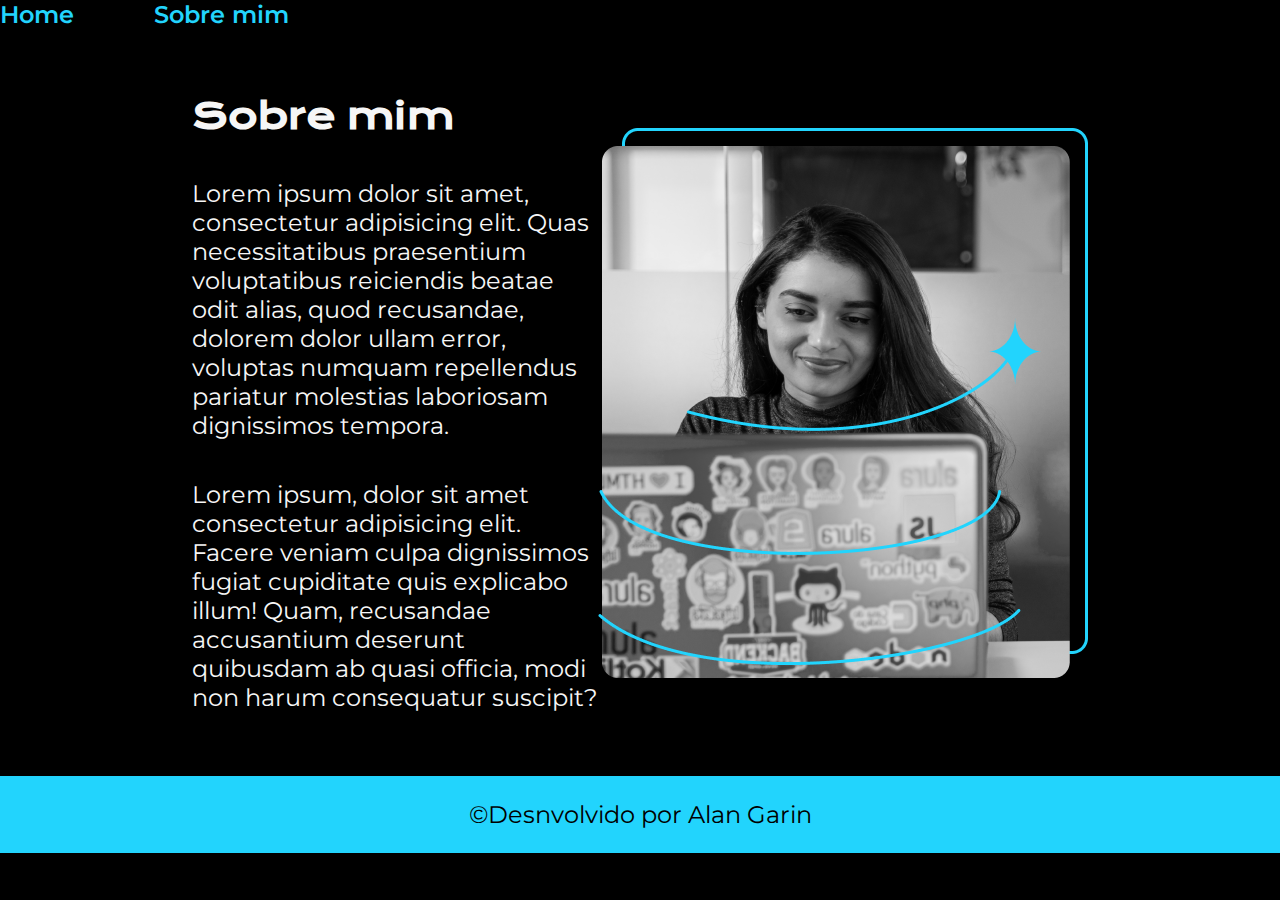
==== about.html @ f28eaf35 "Criei a segunda página." ====
<!DOCTYPE html>
<html lang="pt-br">

<head>
    <meta charset="UTF-8">
    <meta http-equiv="X-UA-Compatible" content="IE=edge">
    <meta name="viewport" content="width=device-width, initial-scale=1.0">
    <title>Sobre Mim</title>
    <link rel="stylesheet" href="estilos/style.css">
</head>

<body>
    <header>
        <nav class="cabecalho__menu">
            <a href="index.html" class="cabecalho__menu__link">Home</a>
            <a href="about.html" class="cabecalho__menu__link">Sobre mim</a>
        </nav>
    </header>
    <main class="apresentacao">
        <Section class="apresentacao__conteudo">
            <h1 class="apresentacao__conteudo__titulo">Sobre mim</h1>
            <p class="apresentacao__conteudo__texto">Lorem ipsum dolor sit amet, consectetur adipisicing elit. Quas necessitatibus praesentium voluptatibus
            reiciendis beatae odit alias, quod recusandae, dolorem dolor ullam error, voluptas numquam repellendus
            pariatur molestias laboriosam dignissimos tempora.</p>
            <p class="apresentacao__conteudo__texto">Lorem ipsum, dolor sit amet consectetur adipisicing elit. Facere veniam culpa dignissimos fugiat
            cupiditate quis explicabo illum! Quam, recusandae accusantium deserunt quibusdam ab quasi officia, modi
            non harum consequatur suscipit?</p>
        </Section>
        <img src="assets/Imagem.png" alt="Foto da Joana Santos codando">
    </main>
    <footer class="rodape">
        <p> &copyDesnvolvido por Alan Garin</p>
    </footer>
</body>

</html>
---- estilos/style.css ----
@import url('https://fonts.googleapis.com/css2?family=Krona+One&family=Montserrat:wght@400;600&display=swap');

* {
    margin: 0;
    padding: 0;
}

:root {
    --cor-primaria:#0000;
    --cor-secundaria: #F6F6F6;
    --cor-terciaria:#22D4FD;
}

body {

    background-color: #000;
    color: #F6F6F6;
    box-sizing: border-box;
}

.cabecalho {
    padding: 2% 0% 0% 15%
}

.cabecalho__menu {
    display: flex;
    gap: 80px;
}

.cabecalho__menu__link {
    font-family: 'Montserrat', sans-serif;
    font-size: 24px;
    font-weight: 600;
    color: #22D4FD;
    text-decoration: none;
}

.apresentacao {
    padding: 5% 15%;
    display: flex;
    align-items: center;
    justify-content: space-between;
}

.apresentacao__conteudo {
    width: 615px;
    display: flex;
    flex-direction: column;
    gap: 40px;
}

.apresentacao__conteudo__titulo {
    font-size: 36px;
    font-family: 'Krona One', sans-serif
}

.apresentacao__conteudo__texto {
    font-size: 24px;
    font-family: 'Montserrat', sans-serif;

}

.titulo-destaque {
    color: #22D4FD;
}

.apresentacao__links {
    display: flex;
    flex-direction: column;
    align-items: center;
    gap: 32px;
    justify-content: space-between;
}

.apresentacao__links__subtitulo {
    font-family: 'Krona One', sans-serif;
    font-weight: 400;
    font-size: 24px;
}

.apresentacao__links__link {
    color: #F6F6F6;
    display: flex;
    gap: 16px;
    justify-content: center;
    font-family: 'Montserrat', sans-serif;
    font-weight: 600px;
    font-size: 24px;
    padding: 21.5px 0px;
    width: 378px;
    text-align: center;
    border: 2px solid #22D4FD;
    border-radius: 8px;
    text-decoration: none;
}

.apresentacao__links__link:hover {
    background-color: #272727;
}

.rodape {
    font-family: 'Montserrat', sans-serif;
    font-size: 24px;
    font-weight: 400;
    color: #000;
    background-color: #22D4FD;
    text-align: center;
    padding: 24px;
}
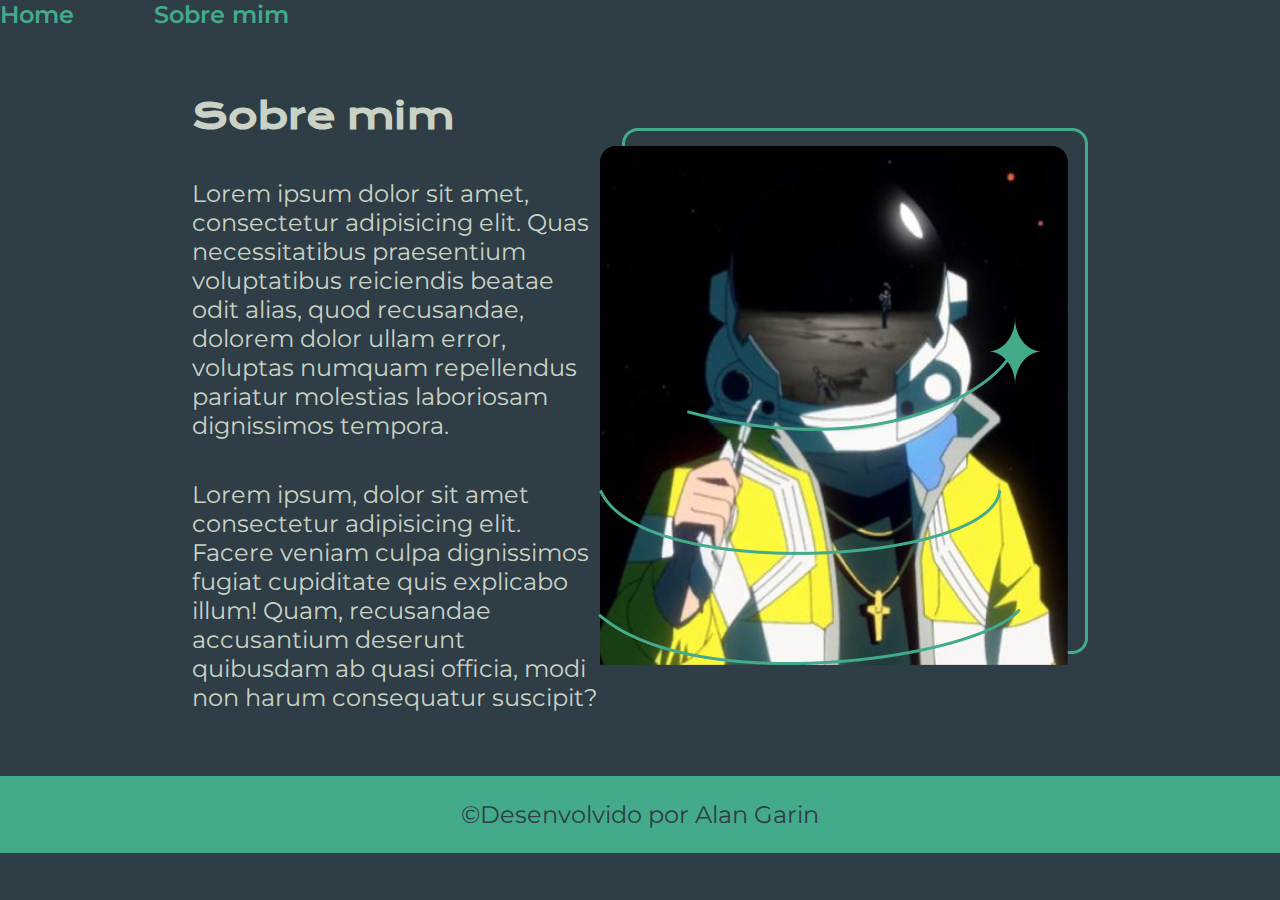
==== commit c80400e0: "Mudei as cores do projeto, a imagem e os iones dos links." ====
--- a/about.html
+++ b/about.html
@@ -26,10 +26,10 @@
             cupiditate quis explicabo illum! Quam, recusandae accusantium deserunt quibusdam ab quasi officia, modi
             non harum consequatur suscipit?</p>
         </Section>
-        <img src="assets/Imagem.png" alt="Foto da Joana Santos codando">
+        <img src="assets/foto-portifolio.png" alt="Foto da Joana Santos codando">
     </main>
     <footer class="rodape">
-        <p> &copyDesnvolvido por Alan Garin</p>
+        <p> &copyDesenvolvido por Alan Garin</p>
     </footer>
 </body>
 
--- a/estilos/style.css
+++ b/estilos/style.css
@@ -1,109 +1,100 @@
 @import url('https://fonts.googleapis.com/css2?family=Krona+One&family=Montserrat:wght@400;600&display=swap');
 
-* {
+:root {
+    --cor-primaria: #2f3e46;
+    --cor-secundaria: #cad2c5;
+    --cor-terciaria: #43aa8b;
+    --cor-hover: #354f52;
+
+    --fonte-primaria: 'Krona One', sans-serif;
+    --fonte-secundaria: 'Montserrat', sans-serif;
+}
+*{
     margin: 0;
     padding: 0;
 }
 
-:root {
-    --cor-primaria:#0000;
-    --cor-secundaria: #F6F6F6;
-    --cor-terciaria:#22D4FD;
+body{
+    box-sizing: border-box;
+    background-color: var(--cor-primaria);
+    color: var(--cor-secundaria);
 }
-
-body {
-
-    background-color: #000;
-    color: #F6F6F6;
-    box-sizing: border-box;
+.cabecalho{
+    padding: 2% 0% 0% 15%;
 }
-
-.cabecalho {
-    padding: 2% 0% 0% 15%
-}
-
-.cabecalho__menu {
+.cabecalho__menu{
     display: flex;
     gap: 80px;
 }
-
-.cabecalho__menu__link {
-    font-family: 'Montserrat', sans-serif;
+.cabecalho__menu__link{
+    font-family: var(--fonte-secundaria);
     font-size: 24px;
     font-weight: 600;
-    color: #22D4FD;
+    color: var(--cor-terciaria);
     text-decoration: none;
 }
-
-.apresentacao {
+.apresentacao{
     padding: 5% 15%;
     display: flex;
     align-items: center;
     justify-content: space-between;
 }
-
-.apresentacao__conteudo {
+.apresentacao__conteudo{
     width: 615px;
     display: flex;
     flex-direction: column;
     gap: 40px;
 }
 
-.apresentacao__conteudo__titulo {
+.apresentacao__conteudo__titulo{
     font-size: 36px;
-    font-family: 'Krona One', sans-serif
+    font-family: var(--fonte-primaria);
+}
+.titulo-destaque{
+    color: var(--cor-terciaria);
+}
+.apresentacao__conteudo__texto{
+    font-size: 24px;
+    font-family: var(--fonte-secundaria);
 }
 
-.apresentacao__conteudo__texto {
-    font-size: 24px;
-    font-family: 'Montserrat', sans-serif;
-
-}
-
-.titulo-destaque {
-    color: #22D4FD;
-}
-
-.apresentacao__links {
+.apresentacao__links{
     display: flex;
     flex-direction: column;
+    justify-content: space-between;
     align-items: center;
     gap: 32px;
-    justify-content: space-between;
 }
-
-.apresentacao__links__subtitulo {
-    font-family: 'Krona One', sans-serif;
+.apresentacao__links__subtitulo{
+    font-family: var(--fonte-primaria);
     font-weight: 400;
     font-size: 24px;
 }
-
-.apresentacao__links__link {
-    color: #F6F6F6;
+.apresentacao__links__link{
     display: flex;
+    justify-content: center;
     gap: 16px;
-    justify-content: center;
-    font-family: 'Montserrat', sans-serif;
-    font-weight: 600px;
-    font-size: 24px;
-    padding: 21.5px 0px;
+    border: 2px solid var(--cor-terciaria);
     width: 378px;
     text-align: center;
-    border: 2px solid #22D4FD;
     border-radius: 8px;
+    font-size: 24px;
+    font-weight: 600;
+    padding: 21.5px 0;
     text-decoration: none;
+    color: var(--cor-secundaria);
+    font-family: var(--fonte-secundaria);
 }
-
-.apresentacao__links__link:hover {
-    background-color: #272727;
+.apresentacao__links__link:hover{
+    background-color: var(--cor-hover);
+    cursor: pointer;
 }
-
-.rodape {
-    font-family: 'Montserrat', sans-serif;
+.rodape{
+    color: var(--cor-primaria);
+    background-color: var(--cor-terciaria);
+    padding: 24px;
+    text-align: center;
+    font-family: var(--fonte-secundaria);
     font-size: 24px;
     font-weight: 400;
-    color: #000;
-    background-color: #22D4FD;
-    text-align: center;
-    padding: 24px;
 }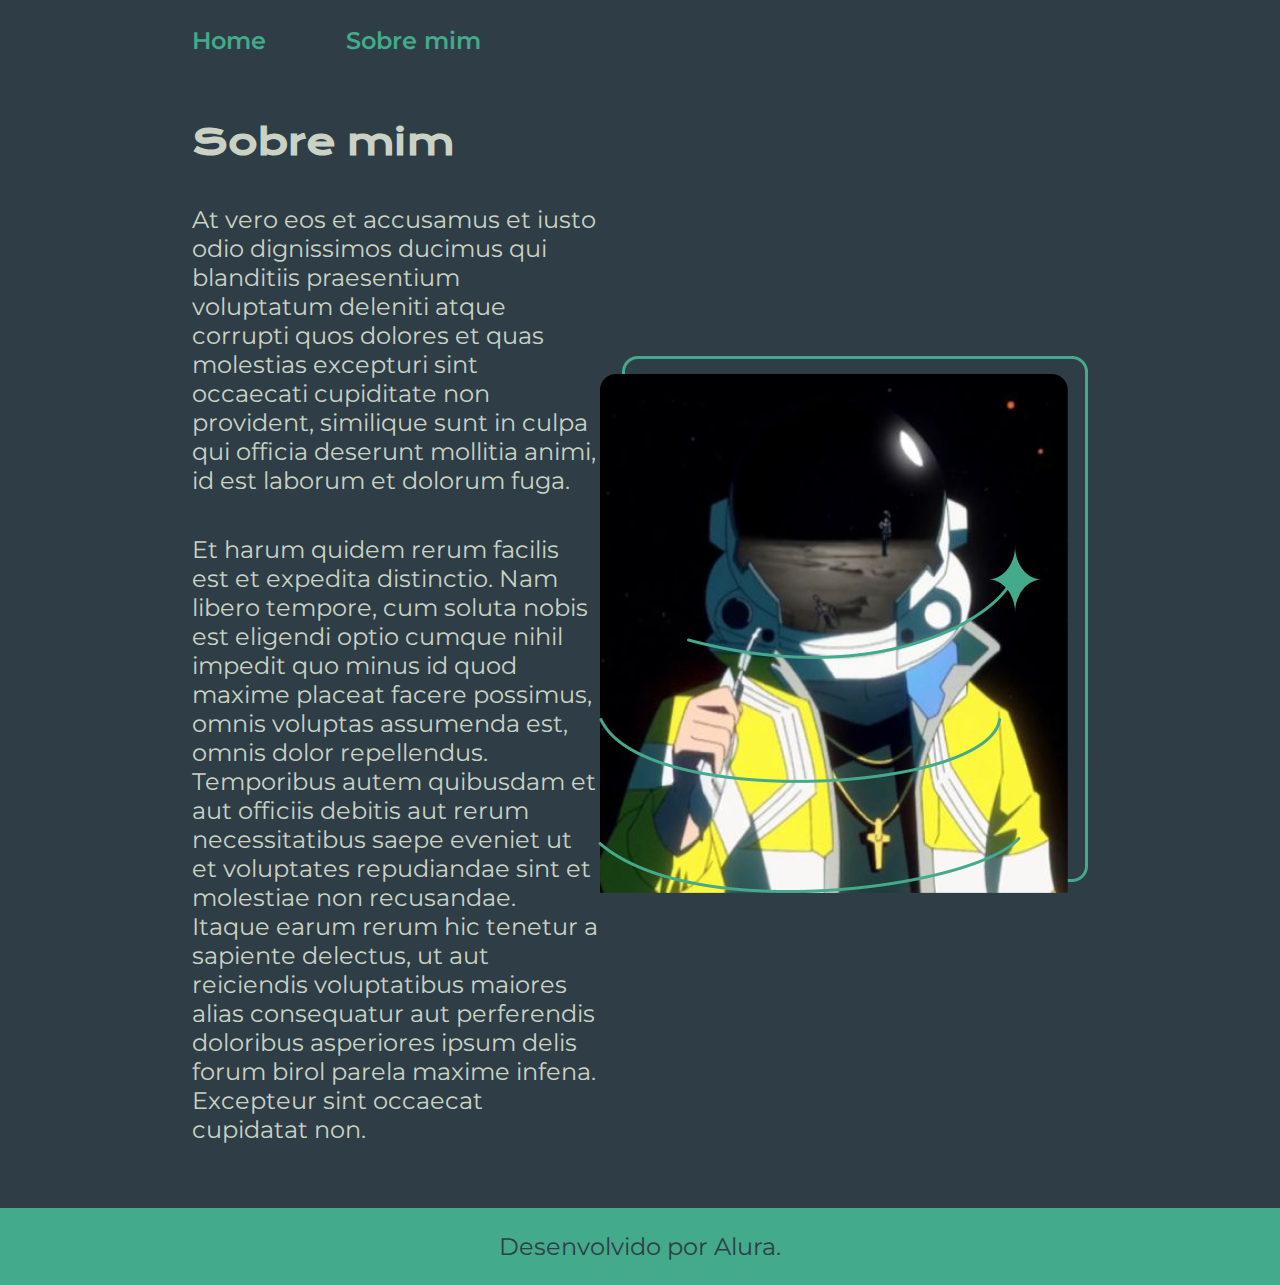
==== commit e48cd95f: "Atualizei os erros no código" ====
--- a/about.html
+++ b/about.html
@@ -1,36 +1,45 @@
-<!DOCTYPE html>
-<html lang="pt-br">
-
-<head>
-    <meta charset="UTF-8">
-    <meta http-equiv="X-UA-Compatible" content="IE=edge">
-    <meta name="viewport" content="width=device-width, initial-scale=1.0">
-    <title>Sobre Mim</title>
-    <link rel="stylesheet" href="estilos/style.css">
-</head>
-
-<body>
-    <header>
-        <nav class="cabecalho__menu">
-            <a href="index.html" class="cabecalho__menu__link">Home</a>
-            <a href="about.html" class="cabecalho__menu__link">Sobre mim</a>
-        </nav>
-    </header>
-    <main class="apresentacao">
-        <Section class="apresentacao__conteudo">
-            <h1 class="apresentacao__conteudo__titulo">Sobre mim</h1>
-            <p class="apresentacao__conteudo__texto">Lorem ipsum dolor sit amet, consectetur adipisicing elit. Quas necessitatibus praesentium voluptatibus
-            reiciendis beatae odit alias, quod recusandae, dolorem dolor ullam error, voluptas numquam repellendus
-            pariatur molestias laboriosam dignissimos tempora.</p>
-            <p class="apresentacao__conteudo__texto">Lorem ipsum, dolor sit amet consectetur adipisicing elit. Facere veniam culpa dignissimos fugiat
-            cupiditate quis explicabo illum! Quam, recusandae accusantium deserunt quibusdam ab quasi officia, modi
-            non harum consequatur suscipit?</p>
-        </Section>
-        <img src="assets/foto-portifolio.png" alt="Foto da Joana Santos codando">
-    </main>
-    <footer class="rodape">
-        <p> &copyDesenvolvido por Alan Garin</p>
-    </footer>
-</body>
-
+<!DOCTYPE html>
+<html lang="pt-br">
+
+<head>
+    <meta charset="UTF-8">
+    <meta http-equiv="X-UA-Compatible" content="IE=edge">
+    <meta name="viewport" content="width=device-width, initial-scale=1.0">
+    <title>Sobre mim</title>
+    <link rel="stylesheet" href="estilos/style.css">
+</head>
+
+<body>
+    <header class="cabecalho">
+        <nav class="cabecalho__menu">
+            <a class="cabecalho__menu__link" href="index.html">Home</a>
+            <a class="cabecalho__menu__link" href="about.html">Sobre mim</a>
+        </nav>
+    </header>
+
+    <main class="apresentacao">
+        <section class="apresentacao__conteudo">
+            <h1 class="apresentacao__conteudo__titulo">Sobre mim</h1>
+            <p class="apresentacao__conteudo__texto">At vero eos et accusamus et iusto odio dignissimos ducimus qui
+                blanditiis praesentium voluptatum deleniti
+                atque corrupti quos dolores et quas molestias excepturi sint occaecati cupiditate non provident,
+                similique sunt in culpa qui officia deserunt mollitia animi, id est laborum et dolorum fuga.
+            </p>
+            <p class="apresentacao__conteudo__texto">
+                Et harum quidem rerum facilis est et expedita distinctio. Nam libero tempore, cum soluta nobis est
+                eligendi optio cumque nihil impedit quo minus id quod maxime placeat facere possimus, omnis voluptas
+                assumenda est, omnis dolor repellendus. Temporibus autem quibusdam et aut officiis debitis aut rerum
+                necessitatibus saepe eveniet ut et voluptates repudiandae sint et molestiae non recusandae. Itaque earum
+                rerum hic tenetur a sapiente delectus, ut aut reiciendis voluptatibus maiores alias consequatur aut
+                perferendis doloribus asperiores ipsum delis forum birol parela maxime infena. Excepteur sint occaecat
+                cupidatat non.</p>
+        </section>
+        <img src="assets/foto-portifolio.png" alt="Um Ícone provisório para o portifólio">
+    </main>
+
+    <footer class="rodape">
+        <p>Desenvolvido por Alura.</p>
+    </footer>
+</body>
+
 </html>--- a/estilos/style.css
+++ b/estilos/style.css
@@ -87,7 +87,6 @@
 }
 .apresentacao__links__link:hover{
     background-color: var(--cor-hover);
-    cursor: pointer;
 }
 .rodape{
     color: var(--cor-primaria);
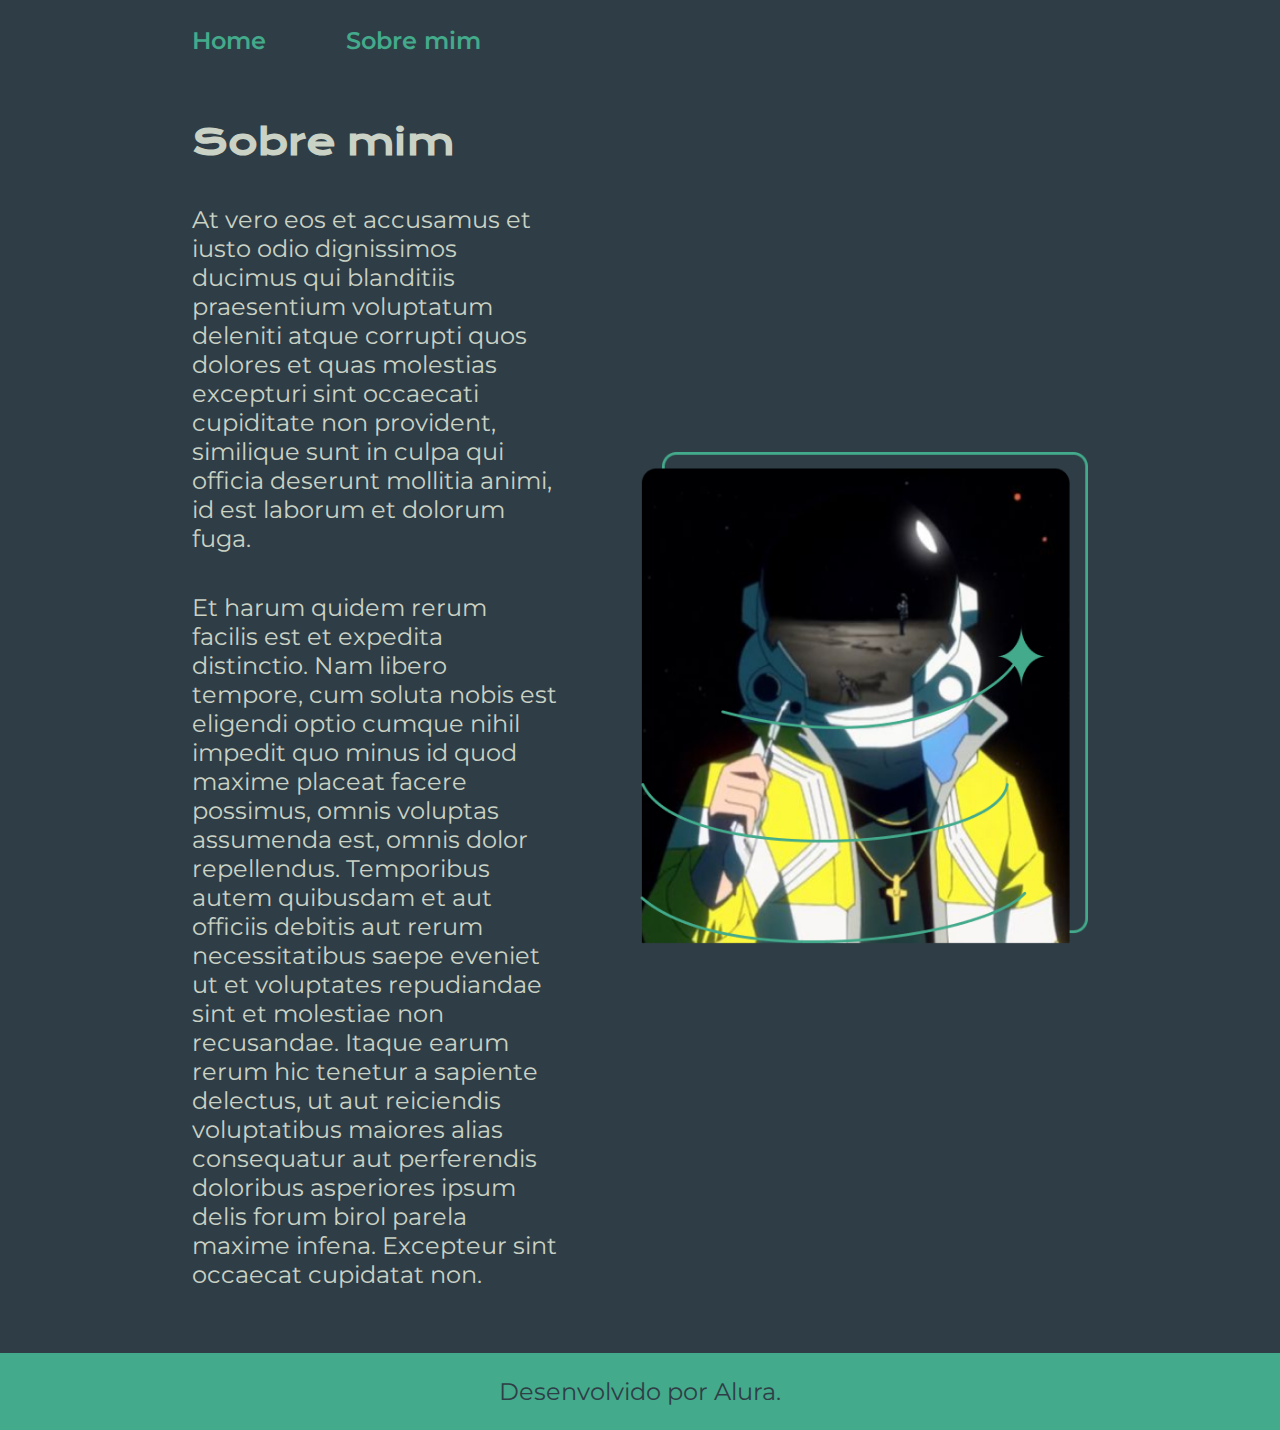
==== commit ec81d8f7: "troquei as unidades de medidas" ====
--- a/about.html
+++ b/about.html
@@ -34,7 +34,7 @@
                 perferendis doloribus asperiores ipsum delis forum birol parela maxime infena. Excepteur sint occaecat
                 cupidatat non.</p>
         </section>
-        <img src="assets/foto-portifolio.png" alt="Um Ícone provisório para o portifólio">
+        <img class="apresentacao__imagem" src="assets/foto-portifolio.png" alt="Um Ícone provisório para o portifólio">
     </main>
 
     <footer class="rodape">
--- a/estilos/style.css
+++ b/estilos/style.css
@@ -28,33 +28,34 @@
 }
 .cabecalho__menu__link{
     font-family: var(--fonte-secundaria);
-    font-size: 24px;
+    font-size: 1.5rem;
     font-weight: 600;
     color: var(--cor-terciaria);
     text-decoration: none;
 }
 .apresentacao{
     padding: 5% 15%;
+    gap: 82px;
     display: flex;
     align-items: center;
     justify-content: space-between;
 }
 .apresentacao__conteudo{
-    width: 615px;
+    width: 50%;
     display: flex;
     flex-direction: column;
     gap: 40px;
 }
 
 .apresentacao__conteudo__titulo{
-    font-size: 36px;
+    font-size: 2.25rem;
     font-family: var(--fonte-primaria);
 }
 .titulo-destaque{
     color: var(--cor-terciaria);
 }
 .apresentacao__conteudo__texto{
-    font-size: 24px;
+    font-size: 1.5rem;
     font-family: var(--fonte-secundaria);
 }
 
@@ -68,17 +69,17 @@
 .apresentacao__links__subtitulo{
     font-family: var(--fonte-primaria);
     font-weight: 400;
-    font-size: 24px;
+    font-size: 1.5rem;
 }
-.apresentacao__links__link{
+.apresentacao__links__navegacao {
     display: flex;
     justify-content: center;
     gap: 16px;
     border: 2px solid var(--cor-terciaria);
-    width: 378px;
+    width: 50%;
     text-align: center;
     border-radius: 8px;
-    font-size: 24px;
+    font-size: 1.5rem;
     font-weight: 600;
     padding: 21.5px 0;
     text-decoration: none;
@@ -88,12 +89,22 @@
 .apresentacao__links__link:hover{
     background-color: var(--cor-hover);
 }
+
+.apresentacao__imagem {
+    width: 50%;
+}
+
 .rodape{
     color: var(--cor-primaria);
     background-color: var(--cor-terciaria);
     padding: 24px;
     text-align: center;
     font-family: var(--fonte-secundaria);
-    font-size: 24px;
+    font-size: 1.5rem;
     font-weight: 400;
+}
+
+.apresentacao__links__navegacao:hover {
+    background-color: var(--cor-hover);
+    cursor: pointer;
 }